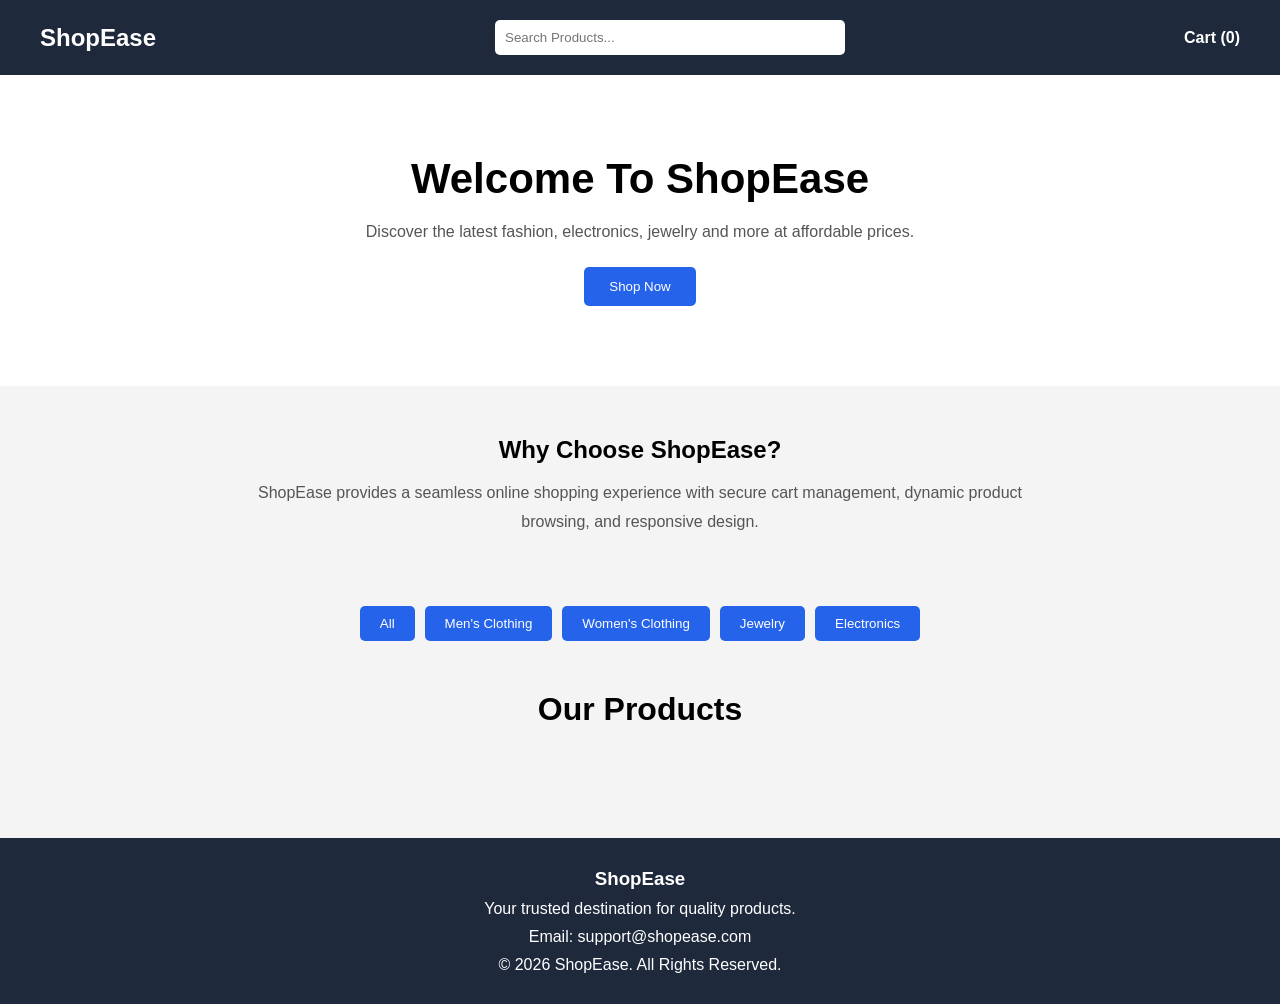
==== index.html @ de5a7bba "Add files via upload" ====
<!DOCTYPE html>
<html lang="en">

<head>
    <meta charset="UTF-8">
    <meta name="viewport" content="width=device-width, initial-scale=1.0">
    <title>ShopEase</title>
    <link rel="stylesheet" href="index.css">
</head>

<body>

    <!-- Navbar -->

    <nav>
        <h1>ShopEase</h1>

        <input
            type="text"
            id="searchInput"
            placeholder="Search Products..."
        >

        <div id="cart">
            <a href="cart.html">
                Cart (<span id="cartCount">0</span>)
            </a>
        </div>
    </nav>

    <!-- Hero Section -->

    <section class="hero">
        <h2>Welcome To ShopEase</h2>

        <p>
            Discover the latest fashion, electronics,
            jewelry and more at affordable prices.
        </p>

        <button>Shop Now</button>
    </section>

    <!-- About -->

    <section class="about">
        <h2>Why Choose ShopEase?</h2>

        <p>
            ShopEase provides a seamless online shopping
            experience with secure cart management,
            dynamic product browsing, and responsive design.
        </p>
    </section>

    <!-- Category Filters -->

    <section class="filters">

        <button onclick="filterProducts('all')">
            All
        </button>

        <button onclick="filterProducts(`men's clothing`)">
            Men's Clothing
        </button>

        <button onclick="filterProducts(`women's clothing`)">
            Women's Clothing
        </button>

        <button onclick="filterProducts('jewelery')">
            Jewelry
        </button>

        <button onclick="filterProducts('electronics')">
            Electronics
        </button>

    </section>

    <!-- Products -->

    <main>

        <h2 class="section-title">
            Our Products
        </h2>

        <div id="productsContainer"></div>

    </main>

    <!-- Toast -->

    <div id="toast">
        Product Added To Cart
    </div>

    <!-- Footer -->

    <footer>

        <h3>ShopEase</h3>

        <p>
            Your trusted destination for quality products.
        </p>

        <p>
            Email: support@shopease.com
        </p>

        <p>
            © 2026 ShopEase. All Rights Reserved.
        </p>

    </footer>

    <script src="script.js"></script>

</body>

</html>
---- index.css ----
* {
    margin: 0;
    padding: 0;
    box-sizing: border-box;
    font-family: Arial, sans-serif;
}

body {
    background-color: #f4f4f4;
}

/* Navbar */

nav {
    display: flex;
    justify-content: space-between;
    align-items: center;
    background-color: #1e293b;
    padding: 20px 40px;
}

nav h1 {
    color: white;
}

#searchInput {
    width: 350px;
    padding: 10px;
    border: none;
    border-radius: 5px;
    outline: none;
}

#cart a {
    color: white;
    text-decoration: none;
    font-weight: bold;
}

/* Hero Section */

.hero {
    text-align: center;
    background-color: white;
    padding: 80px 20px;
}

.hero h2 {
    font-size: 42px;
    margin-bottom: 15px;
}

.hero p {
    max-width: 700px;
    margin: auto;
    color: #555;
    line-height: 1.8;
}

.hero button {
    margin-top: 20px;
    padding: 12px 25px;
    border: none;
    background-color: #2563eb;
    color: white;
    border-radius: 5px;
    cursor: pointer;
}

.hero button:hover {
    background-color: #1d4ed8;
}

/* About */

.about {
    text-align: center;
    padding: 50px 20px;
}

.about h2 {
    margin-bottom: 15px;
}

.about p {
    max-width: 800px;
    margin: auto;
    line-height: 1.8;
    color: #555;
}

/* Filters */

.filters {
    display: flex;
    justify-content: center;
    flex-wrap: wrap;
    gap: 10px;
    padding: 20px;
}

.filters button {
    padding: 10px 20px;
    border: none;
    background-color: #2563eb;
    color: white;
    border-radius: 5px;
    cursor: pointer;
}

.filters button:hover {
    background-color: #1d4ed8;
}

/* Products */

main {
    padding: 30px;
}

.section-title {
    text-align: center;
    margin-bottom: 30px;
    font-size: 32px;
}

#productsContainer {
    display: grid;
    grid-template-columns: repeat(auto-fill, minmax(250px, 1fr));
    gap: 20px;
}

/* Product Card */

.product-card {
    background-color: white;
    padding: 15px;
    border-radius: 10px;
    text-align: center;
    box-shadow: 0 2px 10px rgba(0,0,0,0.1);
    transition: 0.3s;
}

.product-card:hover {
    transform: translateY(-5px);
}

.product-card img {
    width: 100%;
    height: 220px;
    object-fit: contain;
}

.product-card h3 {
    margin: 10px 0;
    font-size: 18px;
    height: 60px;
    overflow: hidden;
}

.product-card p {
    color: green;
    font-size: 18px;
    margin-bottom: 10px;
}

.product-card button {
    background-color: #2563eb;
    color: white;
    border: none;
    padding: 10px 15px;
    border-radius: 5px;
    cursor: pointer;
}

.product-card button:hover {
    background-color: #1d4ed8;
}

/* Toast */

#toast {
    position: fixed;
    top: 20px;
    right: 20px;
    background-color: #22c55e;
    color: white;
    padding: 12px 20px;
    border-radius: 5px;
    display: none;
    z-index: 1000;
}

/* Footer */

footer {
    background-color: #1e293b;
    color: white;
    text-align: center;
    padding: 30px;
    margin-top: 50px;
}

footer p {
    margin-top: 10px;
}

/* Responsive */

@media (max-width: 768px) {

    nav {
        flex-direction: column;
        gap: 15px;
    }

    #searchInput {
        width: 100%;
    }

    .hero h2 {
        font-size: 32px;
    }

    .filters {
        flex-direction: column;
        align-items: center;
    }
}
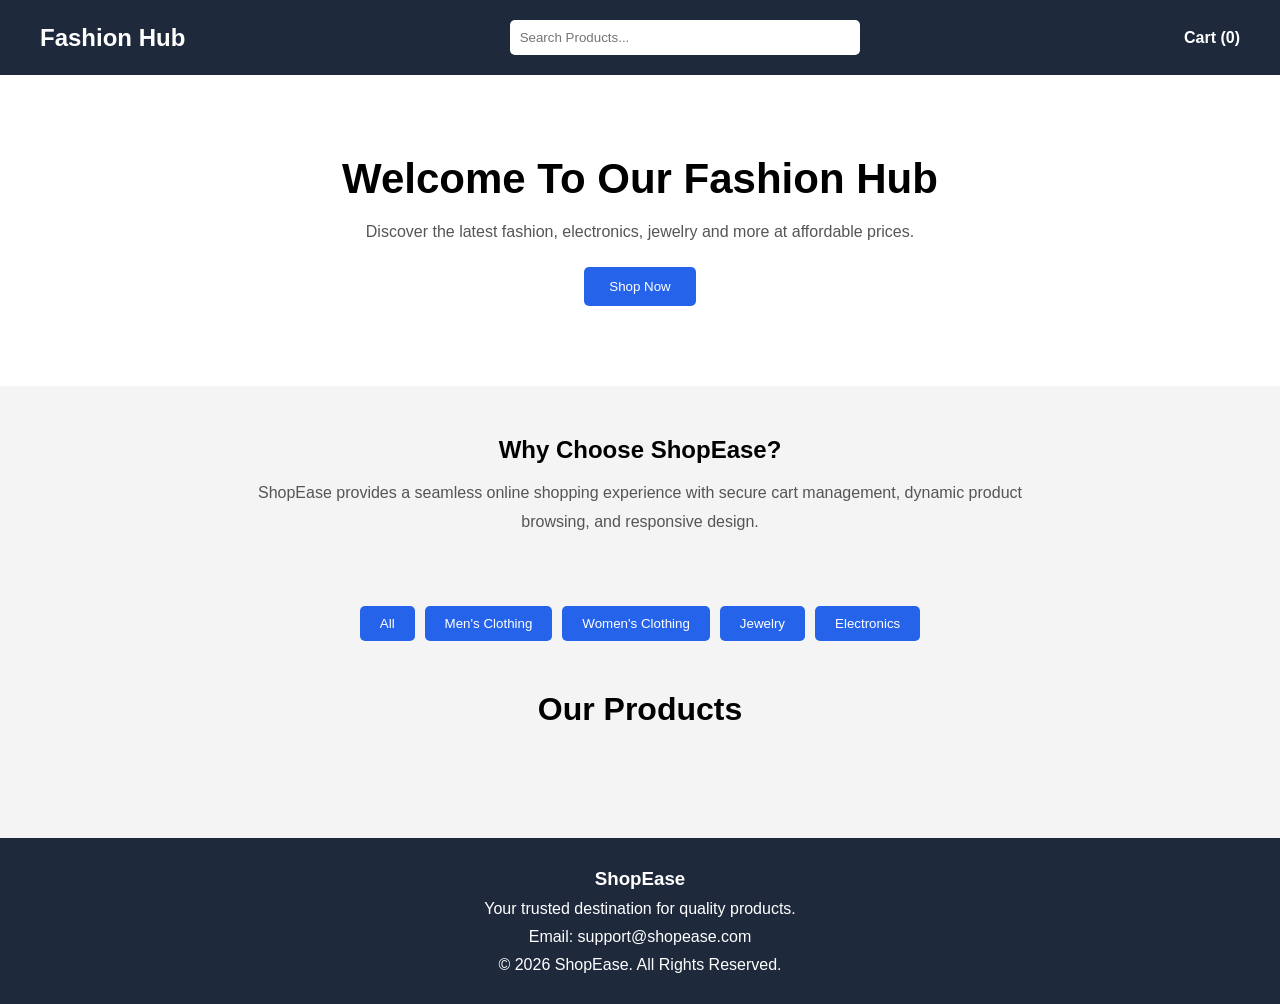
==== commit 012b8d91: "Update index.html" ====
--- a/index.html
+++ b/index.html
@@ -4,7 +4,7 @@
 <head>
     <meta charset="UTF-8">
     <meta name="viewport" content="width=device-width, initial-scale=1.0">
-    <title>ShopEase</title>
+    <title>Fashion Hub</title>
     <link rel="stylesheet" href="index.css">
 </head>
 
@@ -13,7 +13,7 @@
     <!-- Navbar -->
 
     <nav>
-        <h1>ShopEase</h1>
+        <h1>Fashion Hub</h1>
 
         <input
             type="text"
@@ -31,7 +31,7 @@
     <!-- Hero Section -->
 
     <section class="hero">
-        <h2>Welcome To ShopEase</h2>
+        <h2>Welcome To Our Fashion Hub</h2>
 
         <p>
             Discover the latest fashion, electronics,
@@ -121,4 +121,4 @@
 
 </body>
 
-</html>+</html>
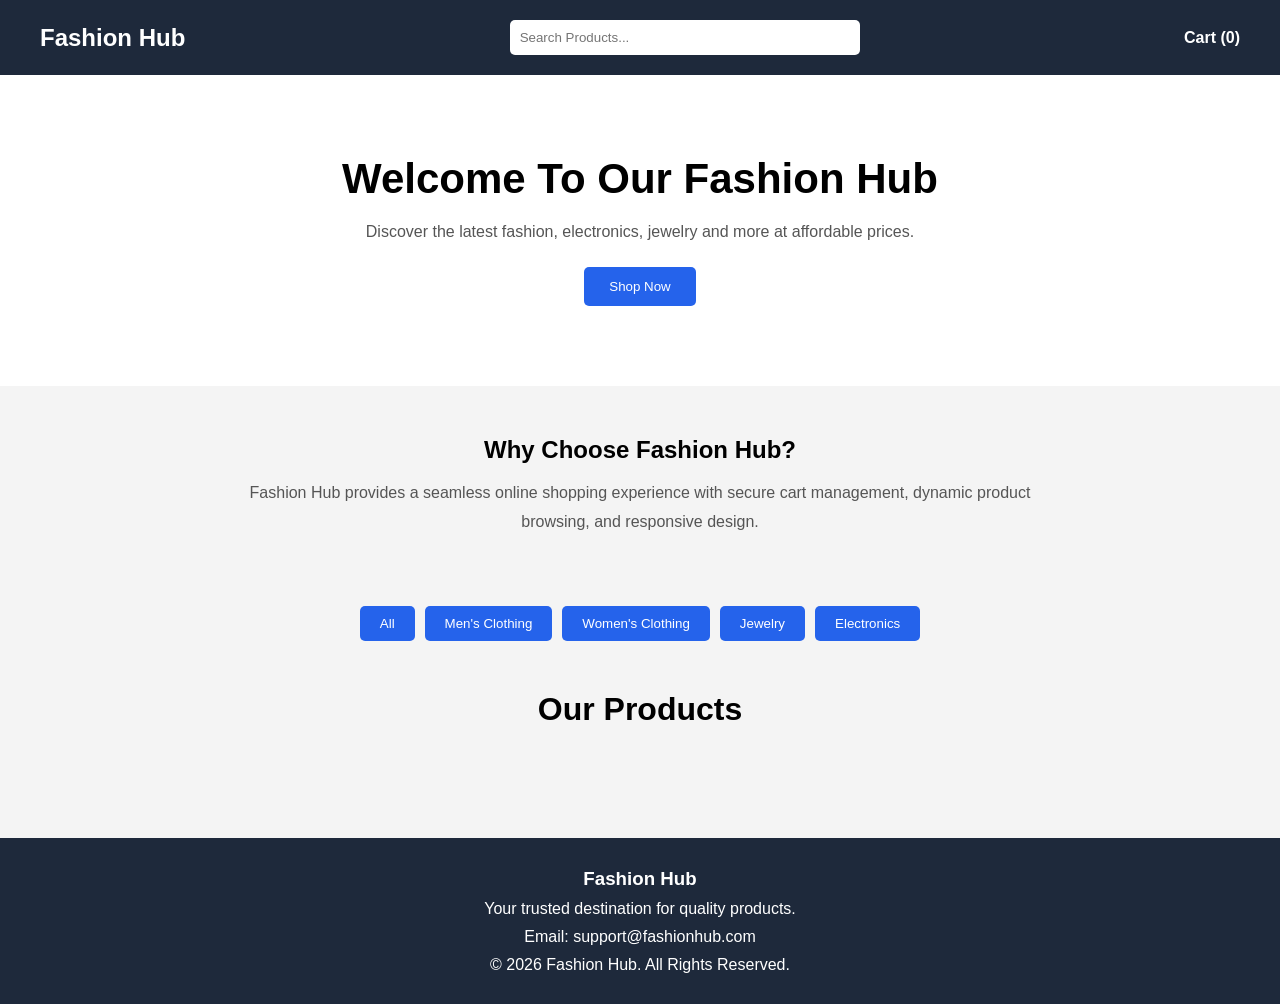
==== commit 33c96638: "Update index.html" ====
--- a/index.html
+++ b/index.html
@@ -44,10 +44,10 @@
     <!-- About -->
 
     <section class="about">
-        <h2>Why Choose ShopEase?</h2>
+        <h2>Why Choose Fashion Hub?</h2>
 
         <p>
-            ShopEase provides a seamless online shopping
+            Fashion Hub provides a seamless online shopping
             experience with secure cart management,
             dynamic product browsing, and responsive design.
         </p>
@@ -101,18 +101,18 @@
 
     <footer>
 
-        <h3>ShopEase</h3>
+        <h3>Fashion Hub</h3>
 
         <p>
             Your trusted destination for quality products.
         </p>
 
         <p>
-            Email: support@shopease.com
+            Email: support@fashionhub.com
         </p>
 
         <p>
-            © 2026 ShopEase. All Rights Reserved.
+            © 2026 Fashion Hub. All Rights Reserved.
         </p>
 
     </footer>
